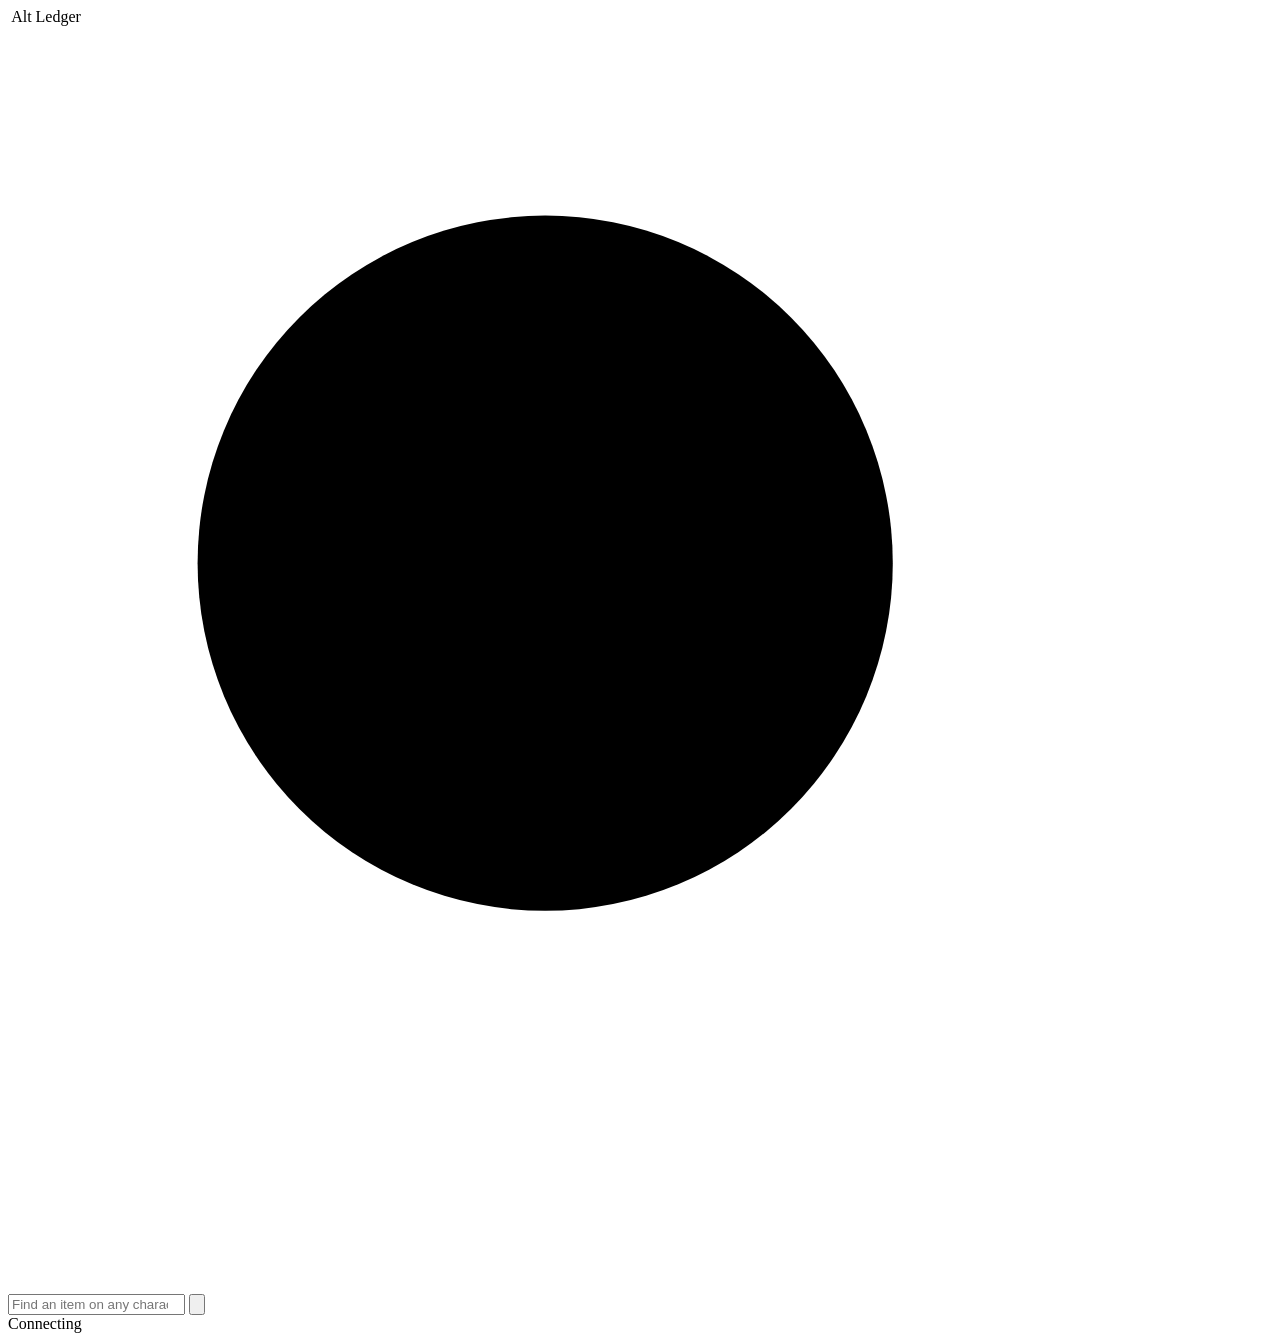
==== ui/index.html @ 505ad131 "Alt Ledger 0.1.0" ====
<!doctype html>
<html lang="en">
<head>
  <meta charset="utf-8">
  <meta name="viewport" content="width=device-width, initial-scale=1, viewport-fit=cover">
  <meta name="theme-color" content="#18202c">
  <meta name="apple-mobile-web-app-capable" content="yes">
  <meta name="apple-mobile-web-app-status-bar-style" content="black-translucent">
  <meta name="color-scheme" content="dark light">
  <title>Alt Ledger</title>
  <link rel="manifest" href="/manifest.webmanifest">
  <link rel="icon" href="/icon.svg" type="image/svg+xml">
  <link rel="stylesheet" href="/app.css">
</head>
<body>
  <header class="topbar">
    <div class="brand">
      <img class="brand-mark" src="/icon.svg" alt="">
      <span>Alt Ledger</span>
    </div>
    <label class="search">
      <svg viewBox="0 0 20 20" aria-hidden="true"><circle cx="8.5" cy="8.5" r="5.5"/><path d="M13 13l4.5 4.5"/></svg>
      <input id="search" type="search" placeholder="Find an item on any character" autocomplete="off" spellcheck="false">
    </label>
    <button class="pill" id="connect-btn" hidden>
      <svg viewBox="0 0 20 20" aria-hidden="true"><rect x="5" y="2" width="10" height="16" rx="2"/><path d="M9 15h2"/></svg>
      Connect a device
    </button>
    <button class="icon-btn" id="settings-btn" aria-label="Settings" title="Settings">
      <svg viewBox="0 0 24 24" aria-hidden="true"><circle cx="12" cy="12" r="3"/><path d="M19.4 15a1.7 1.7 0 0 0 .3 1.8l.1.1a2 2 0 1 1-2.8 2.8l-.1-.1a1.7 1.7 0 0 0-1.8-.3 1.7 1.7 0 0 0-1 1.5V21a2 2 0 1 1-4 0v-.1a1.7 1.7 0 0 0-1.1-1.5 1.7 1.7 0 0 0-1.8.3l-.1.1a2 2 0 1 1-2.8-2.8l.1-.1a1.7 1.7 0 0 0 .3-1.8 1.7 1.7 0 0 0-1.5-1H3a2 2 0 1 1 0-4h.1a1.7 1.7 0 0 0 1.5-1.1 1.7 1.7 0 0 0-.3-1.8l-.1-.1a2 2 0 1 1 2.8-2.8l.1.1a1.7 1.7 0 0 0 1.8.3H9a1.7 1.7 0 0 0 1-1.5V3a2 2 0 1 1 4 0v.1a1.7 1.7 0 0 0 1 1.5 1.7 1.7 0 0 0 1.8-.3l.1-.1a2 2 0 1 1 2.8 2.8l-.1.1a1.7 1.7 0 0 0-.3 1.8V9a1.7 1.7 0 0 0 1.5 1H21a2 2 0 1 1 0 4h-.1a1.7 1.7 0 0 0-1.5 1z"/></svg>
    </button>
    <div class="status" id="status" title="Connection to your PC">
      <span class="dot"></span><span id="status-text">Connecting</span>
    </div>
  </header>

  <div class="layout" id="layout">
    <nav class="roster" id="roster" aria-label="Characters"></nav>
    <main class="detail" id="detail" tabindex="-1"></main>
  </div>

  <dialog class="sheet" id="sheet" aria-labelledby="sheet-title">
    <div class="sheet-head">
      <h2 id="sheet-title" tabindex="-1"></h2>
      <button class="icon-btn" id="sheet-close" aria-label="Close">
        <svg viewBox="0 0 24 24" aria-hidden="true"><path d="M6 6l12 12M18 6L6 18"/></svg>
      </button>
    </div>
    <div class="sheet-body" id="sheet-body"></div>
  </dialog>

  <div class="toast" id="toast" role="status" aria-live="polite"></div>

  <script src="/icons.js"></script>
  <script src="/app.js"></script>
</body>
</html>
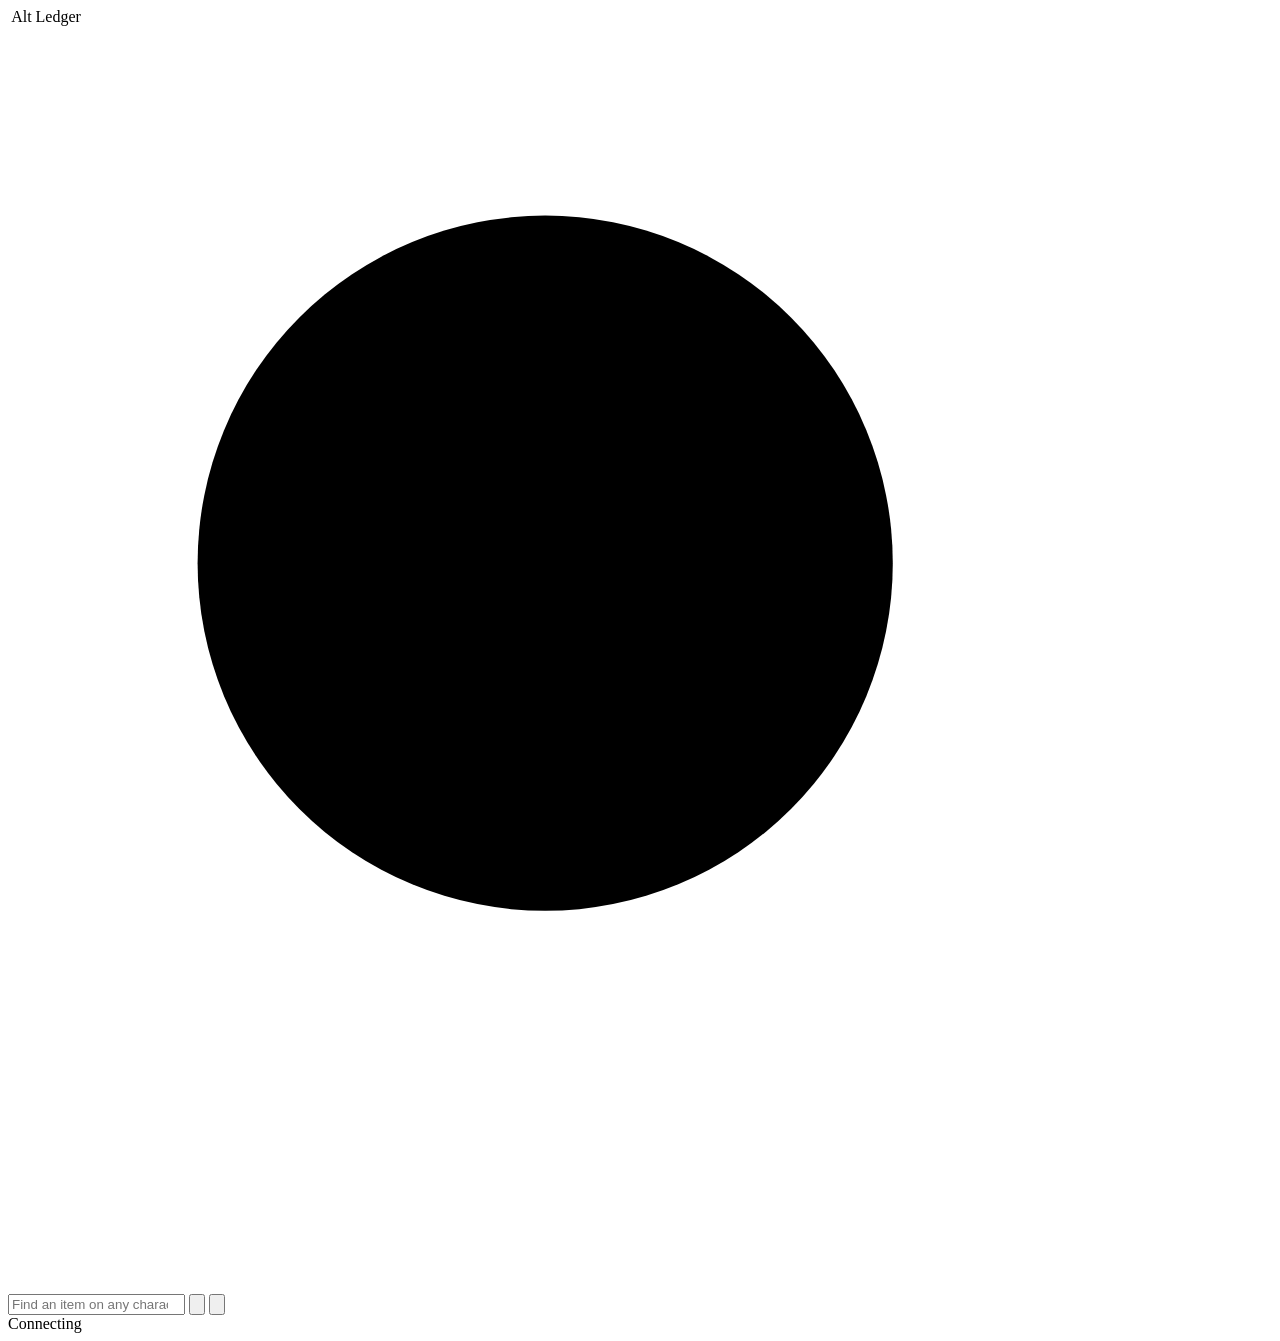
==== commit ea2bb6ee: "Add login-queue tracking: OCR pipeline, server API, app process, UI tab alt-ledger-queue-watcher cap" ====
--- a/ui/index.html
+++ b/ui/index.html
@@ -25,6 +25,9 @@
     <button class="pill" id="connect-btn" hidden>
       <svg viewBox="0 0 20 20" aria-hidden="true"><rect x="5" y="2" width="10" height="16" rx="2"/><path d="M9 15h2"/></svg>
       Connect a device
+    </button>
+    <button class="icon-btn" id="queue-btn" aria-label="Login queue" title="Login queue">
+      <svg viewBox="0 0 24 24" aria-hidden="true"><circle cx="12" cy="12" r="9"/><path d="M12 7v5l3.5 2"/></svg>
     </button>
     <button class="icon-btn" id="settings-btn" aria-label="Settings" title="Settings">
       <svg viewBox="0 0 24 24" aria-hidden="true"><circle cx="12" cy="12" r="3"/><path d="M19.4 15a1.7 1.7 0 0 0 .3 1.8l.1.1a2 2 0 1 1-2.8 2.8l-.1-.1a1.7 1.7 0 0 0-1.8-.3 1.7 1.7 0 0 0-1 1.5V21a2 2 0 1 1-4 0v-.1a1.7 1.7 0 0 0-1.1-1.5 1.7 1.7 0 0 0-1.8.3l-.1.1a2 2 0 1 1-2.8-2.8l.1-.1a1.7 1.7 0 0 0 .3-1.8 1.7 1.7 0 0 0-1.5-1H3a2 2 0 1 1 0-4h.1a1.7 1.7 0 0 0 1.5-1.1 1.7 1.7 0 0 0-.3-1.8l-.1-.1a2 2 0 1 1 2.8-2.8l.1.1a1.7 1.7 0 0 0 1.8.3H9a1.7 1.7 0 0 0 1-1.5V3a2 2 0 1 1 4 0v.1a1.7 1.7 0 0 0 1 1.5 1.7 1.7 0 0 0 1.8-.3l.1-.1a2 2 0 1 1 2.8 2.8l-.1.1a1.7 1.7 0 0 0-.3 1.8V9a1.7 1.7 0 0 0 1.5 1H21a2 2 0 1 1 0 4h-.1a1.7 1.7 0 0 0-1.5 1z"/></svg>
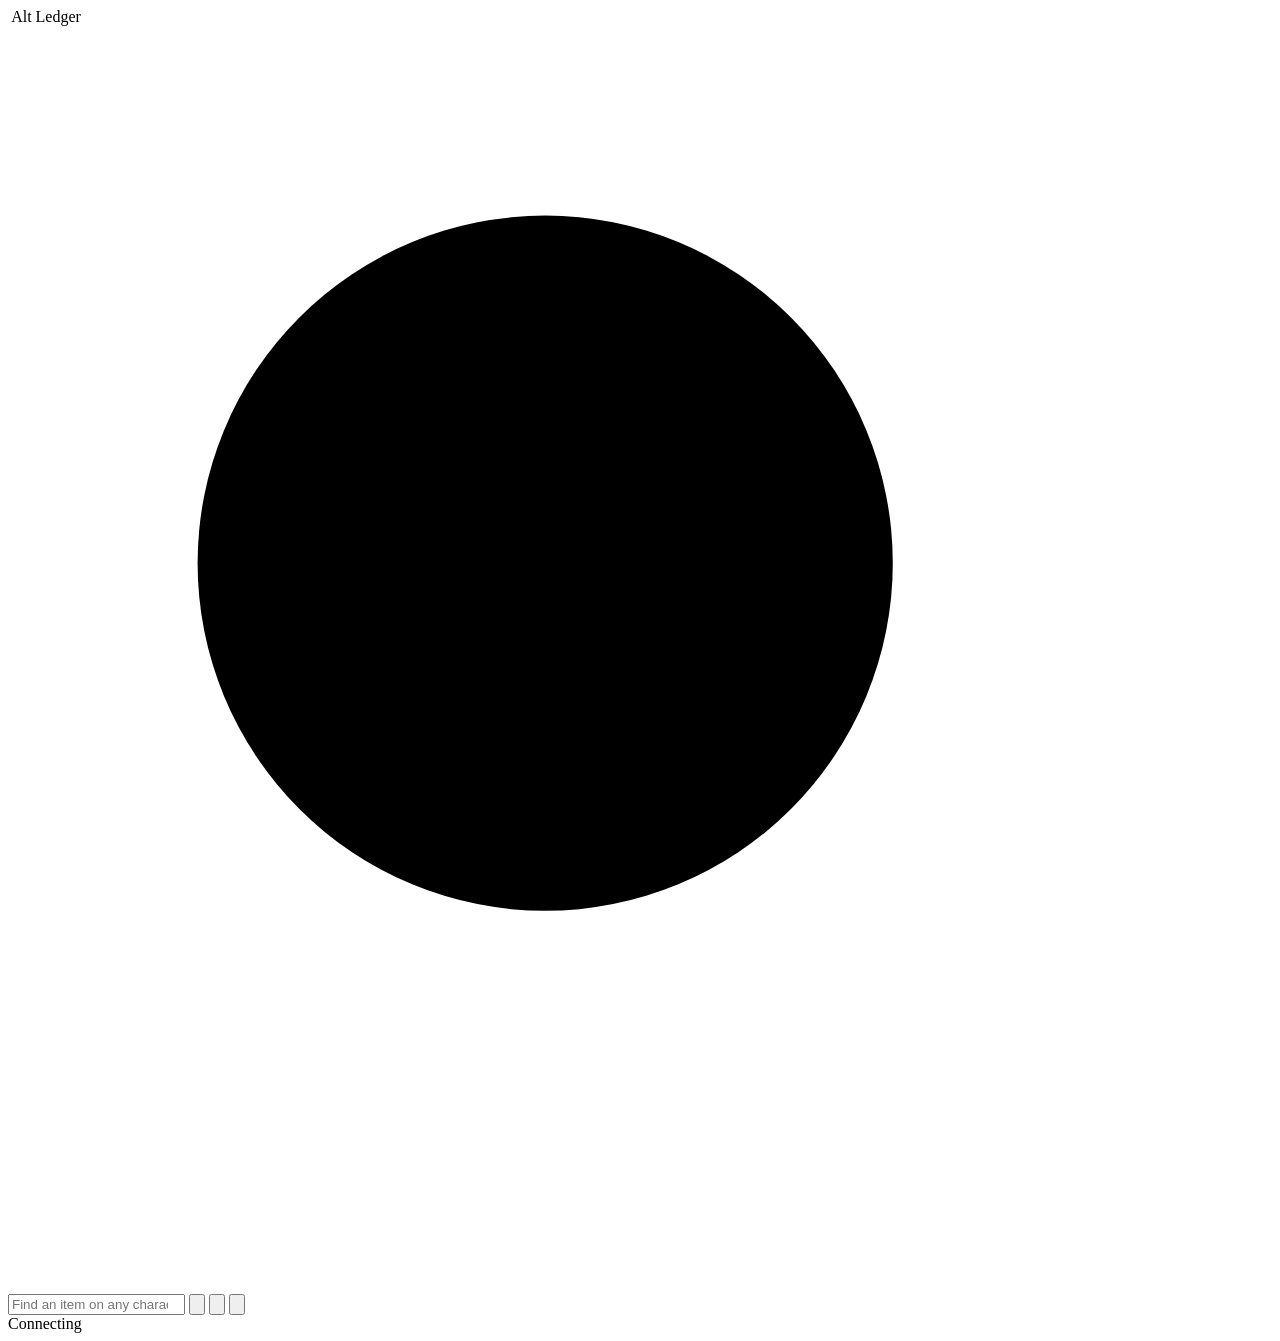
==== commit ac65299a: "Add server-status tab: TCP ping of regional login servers One login server per region covers retail," ====
--- a/ui/index.html
+++ b/ui/index.html
@@ -29,6 +29,9 @@
     <button class="icon-btn" id="queue-btn" aria-label="Login queue" title="Login queue">
       <svg viewBox="0 0 24 24" aria-hidden="true"><circle cx="12" cy="12" r="9"/><path d="M12 7v5l3.5 2"/></svg>
     </button>
+    <button class="icon-btn" id="realm-status-btn" aria-label="Server status" title="Server status">
+      <svg viewBox="0 0 24 24" aria-hidden="true"><path d="M4 17l4-6 4 3 4-8 4 5"/></svg>
+    </button>
     <button class="icon-btn" id="settings-btn" aria-label="Settings" title="Settings">
       <svg viewBox="0 0 24 24" aria-hidden="true"><circle cx="12" cy="12" r="3"/><path d="M19.4 15a1.7 1.7 0 0 0 .3 1.8l.1.1a2 2 0 1 1-2.8 2.8l-.1-.1a1.7 1.7 0 0 0-1.8-.3 1.7 1.7 0 0 0-1 1.5V21a2 2 0 1 1-4 0v-.1a1.7 1.7 0 0 0-1.1-1.5 1.7 1.7 0 0 0-1.8.3l-.1.1a2 2 0 1 1-2.8-2.8l.1-.1a1.7 1.7 0 0 0 .3-1.8 1.7 1.7 0 0 0-1.5-1H3a2 2 0 1 1 0-4h.1a1.7 1.7 0 0 0 1.5-1.1 1.7 1.7 0 0 0-.3-1.8l-.1-.1a2 2 0 1 1 2.8-2.8l.1.1a1.7 1.7 0 0 0 1.8.3H9a1.7 1.7 0 0 0 1-1.5V3a2 2 0 1 1 4 0v.1a1.7 1.7 0 0 0 1 1.5 1.7 1.7 0 0 0 1.8-.3l.1-.1a2 2 0 1 1 2.8 2.8l-.1.1a1.7 1.7 0 0 0-.3 1.8V9a1.7 1.7 0 0 0 1.5 1H21a2 2 0 1 1 0 4h-.1a1.7 1.7 0 0 0-1.5 1z"/></svg>
     </button>
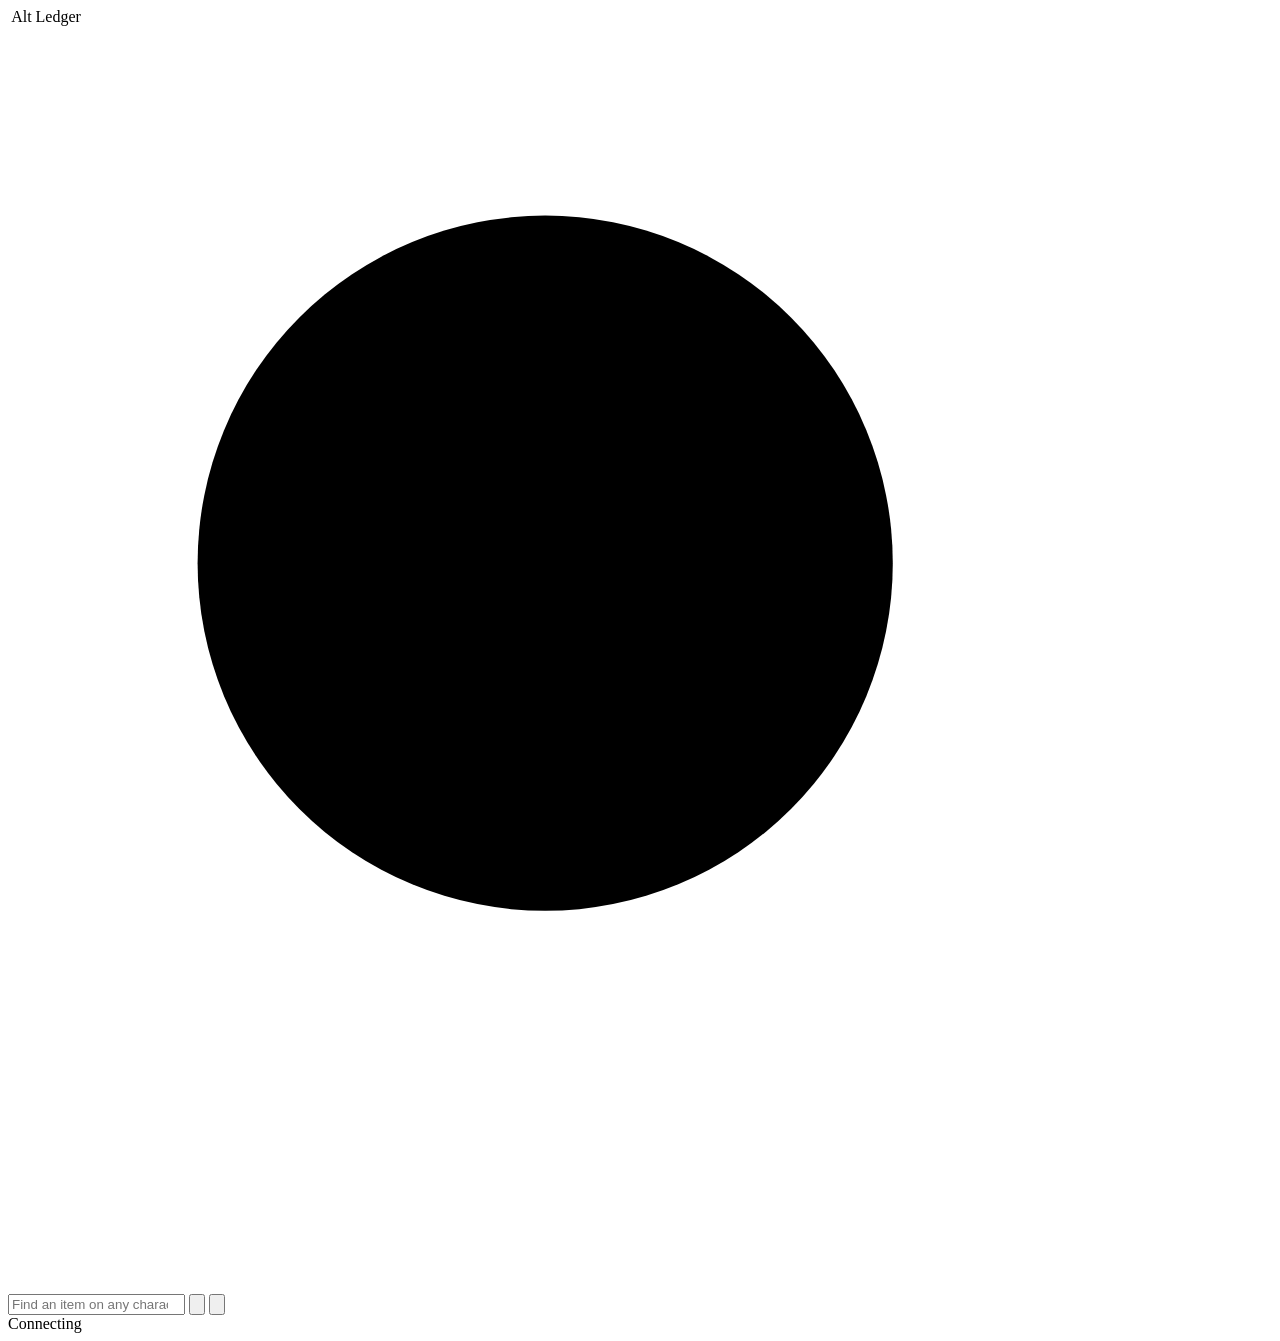
==== commit 0208c80d: "Add in-game panel addon, disable login-queue tracker for now New addon/AltLedger_UI ships a load-on-" ====
--- a/ui/index.html
+++ b/ui/index.html
@@ -26,7 +26,8 @@
       <svg viewBox="0 0 20 20" aria-hidden="true"><rect x="5" y="2" width="10" height="16" rx="2"/><path d="M9 15h2"/></svg>
       Connect a device
     </button>
-    <button class="icon-btn" id="queue-btn" aria-label="Login queue" title="Login queue">
+    <!-- Queue tracking disabled for now; reimplement by removing `hidden` here and in app.js. -->
+    <button class="icon-btn" id="queue-btn" aria-label="Login queue" title="Login queue" hidden>
       <svg viewBox="0 0 24 24" aria-hidden="true"><circle cx="12" cy="12" r="9"/><path d="M12 7v5l3.5 2"/></svg>
     </button>
     <button class="icon-btn" id="realm-status-btn" aria-label="Server status" title="Server status">
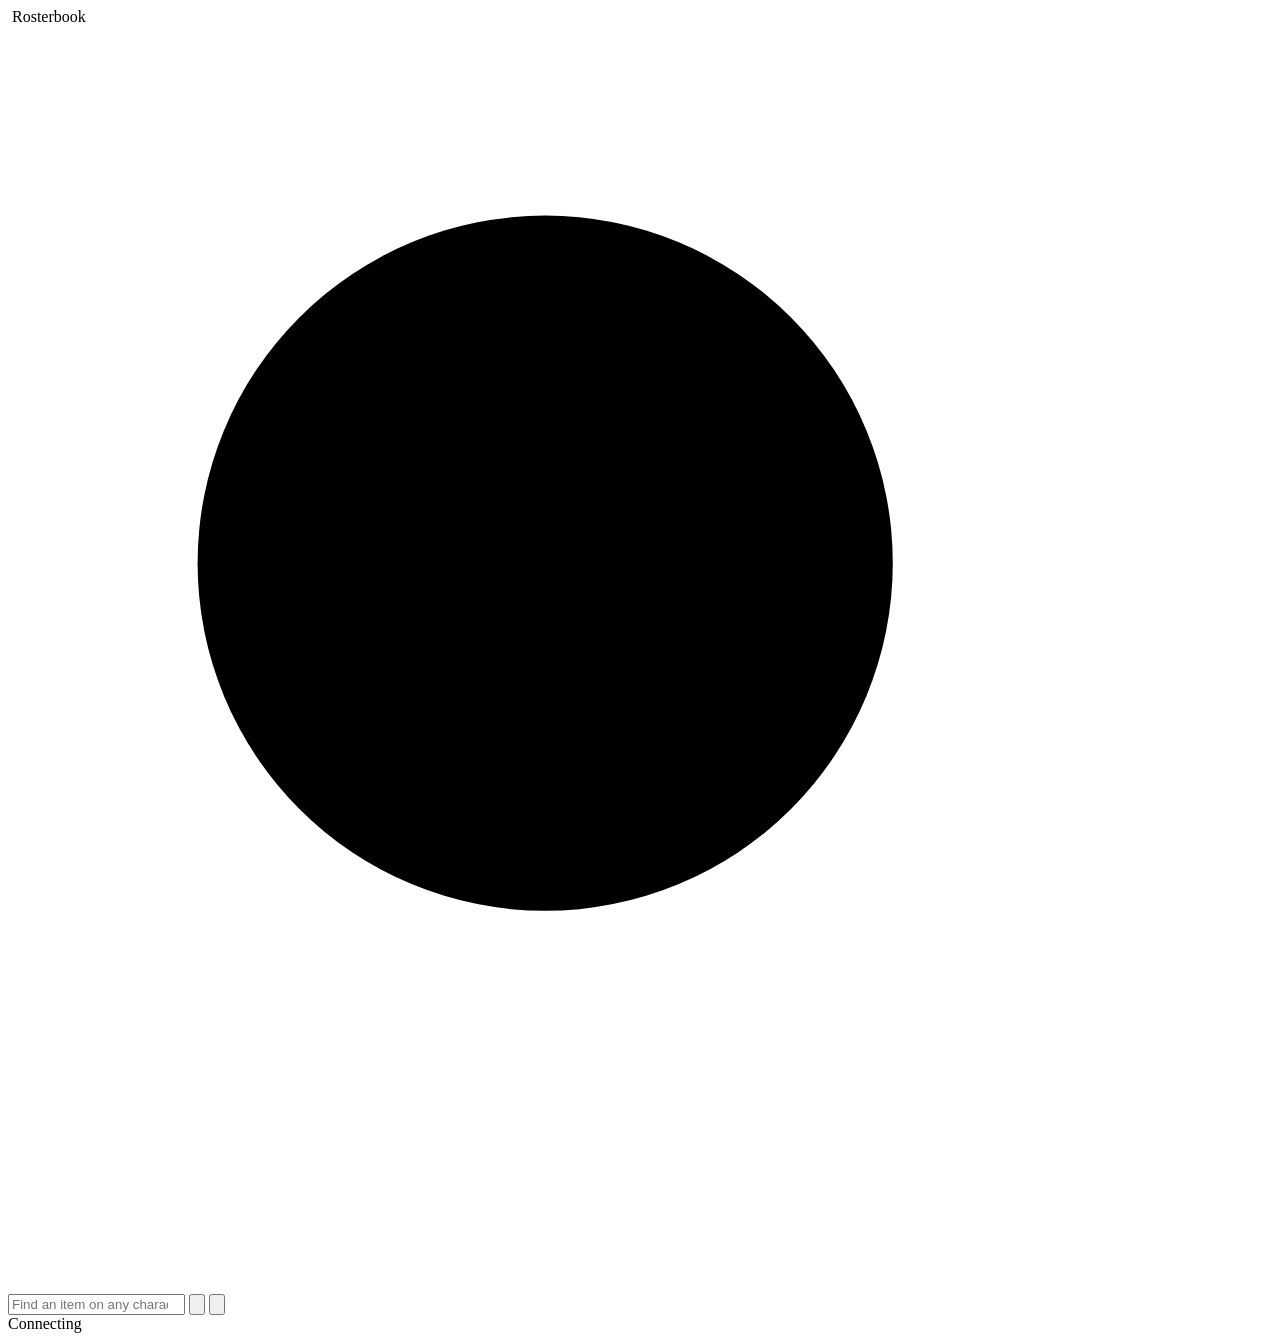
==== commit 5e47c6c9: "Rename product from Alt Ledger to Rosterbook A CurseForge addon already using the identical name "Al" ====
--- a/ui/index.html
+++ b/ui/index.html
@@ -7,7 +7,7 @@
   <meta name="apple-mobile-web-app-capable" content="yes">
   <meta name="apple-mobile-web-app-status-bar-style" content="black-translucent">
   <meta name="color-scheme" content="dark light">
-  <title>Alt Ledger</title>
+  <title>Rosterbook</title>
   <link rel="manifest" href="/manifest.webmanifest">
   <link rel="icon" href="/icon.svg" type="image/svg+xml">
   <link rel="stylesheet" href="/app.css">
@@ -16,7 +16,7 @@
   <header class="topbar">
     <div class="brand">
       <img class="brand-mark" src="/icon.svg" alt="">
-      <span>Alt Ledger</span>
+      <span>Rosterbook</span>
     </div>
     <label class="search">
       <svg viewBox="0 0 20 20" aria-hidden="true"><circle cx="8.5" cy="8.5" r="5.5"/><path d="M13 13l4.5 4.5"/></svg>
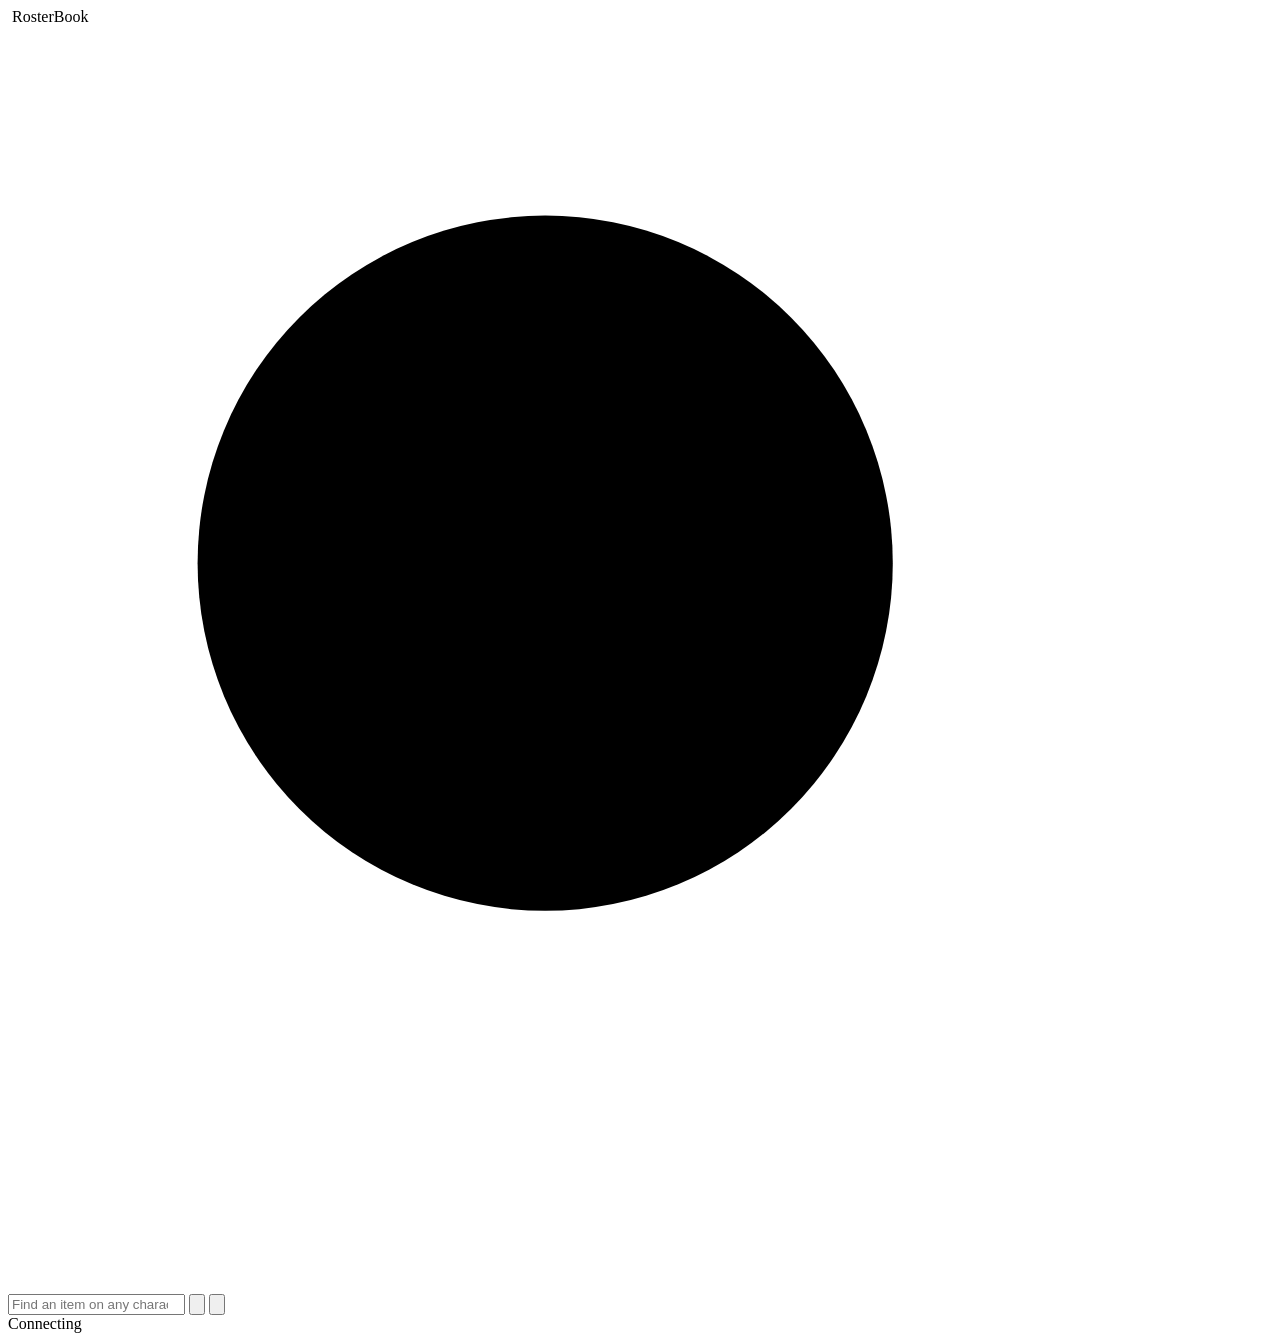
==== commit aba3ae80: "Capitalize display name to RosterBook CurseForge approved the project as "RosterBook" (capital B); t" ====
--- a/ui/index.html
+++ b/ui/index.html
@@ -7,7 +7,7 @@
   <meta name="apple-mobile-web-app-capable" content="yes">
   <meta name="apple-mobile-web-app-status-bar-style" content="black-translucent">
   <meta name="color-scheme" content="dark light">
-  <title>Rosterbook</title>
+  <title>RosterBook</title>
   <link rel="manifest" href="/manifest.webmanifest">
   <link rel="icon" href="/icon.svg" type="image/svg+xml">
   <link rel="stylesheet" href="/app.css">
@@ -16,7 +16,7 @@
   <header class="topbar">
     <div class="brand">
       <img class="brand-mark" src="/icon.svg" alt="">
-      <span>Rosterbook</span>
+      <span>RosterBook</span>
     </div>
     <label class="search">
       <svg viewBox="0 0 20 20" aria-hidden="true"><circle cx="8.5" cy="8.5" r="5.5"/><path d="M13 13l4.5 4.5"/></svg>
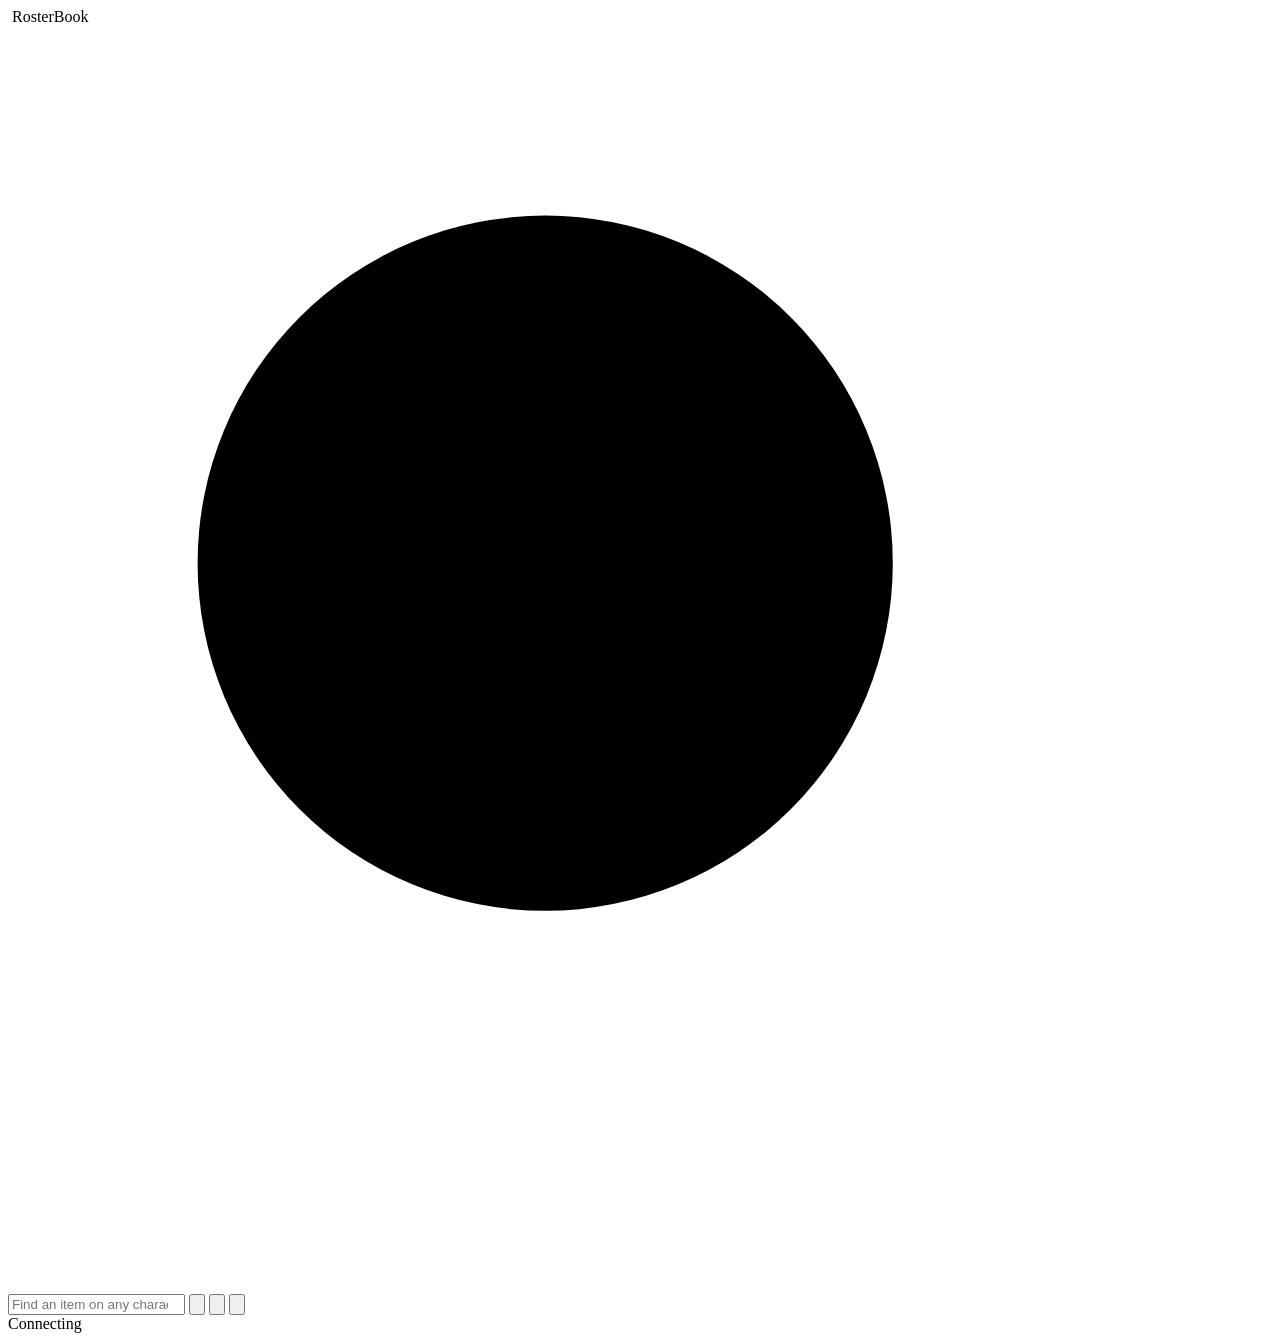
==== commit e311dc71: "Fix real Auctionator parsing bugs, add vendor fallback, polish profit UI, fix in-game roster columns" ====
--- a/ui/index.html
+++ b/ui/index.html
@@ -33,6 +33,9 @@
     <button class="icon-btn" id="realm-status-btn" aria-label="Server status" title="Server status">
       <svg viewBox="0 0 24 24" aria-hidden="true"><path d="M4 17l4-6 4 3 4-8 4 5"/></svg>
     </button>
+    <button class="icon-btn" id="profit-btn" aria-label="Gold-making profit" title="Gold-making profit">
+      <svg viewBox="0 0 24 24" aria-hidden="true"><circle cx="12" cy="12" r="9"/><path d="M12 7v10M9.5 9.5a2 2 0 0 1 2-1.5h1a2 2 0 0 1 0 4h-1.5a2 2 0 0 0 0 4h1a2 2 0 0 0 2-1.5"/></svg>
+    </button>
     <button class="icon-btn" id="settings-btn" aria-label="Settings" title="Settings">
       <svg viewBox="0 0 24 24" aria-hidden="true"><circle cx="12" cy="12" r="3"/><path d="M19.4 15a1.7 1.7 0 0 0 .3 1.8l.1.1a2 2 0 1 1-2.8 2.8l-.1-.1a1.7 1.7 0 0 0-1.8-.3 1.7 1.7 0 0 0-1 1.5V21a2 2 0 1 1-4 0v-.1a1.7 1.7 0 0 0-1.1-1.5 1.7 1.7 0 0 0-1.8.3l-.1.1a2 2 0 1 1-2.8-2.8l.1-.1a1.7 1.7 0 0 0 .3-1.8 1.7 1.7 0 0 0-1.5-1H3a2 2 0 1 1 0-4h.1a1.7 1.7 0 0 0 1.5-1.1 1.7 1.7 0 0 0-.3-1.8l-.1-.1a2 2 0 1 1 2.8-2.8l.1.1a1.7 1.7 0 0 0 1.8.3H9a1.7 1.7 0 0 0 1-1.5V3a2 2 0 1 1 4 0v.1a1.7 1.7 0 0 0 1 1.5 1.7 1.7 0 0 0 1.8-.3l.1-.1a2 2 0 1 1 2.8 2.8l-.1.1a1.7 1.7 0 0 0-.3 1.8V9a1.7 1.7 0 0 0 1.5 1H21a2 2 0 1 1 0 4h-.1a1.7 1.7 0 0 0-1.5 1z"/></svg>
     </button>
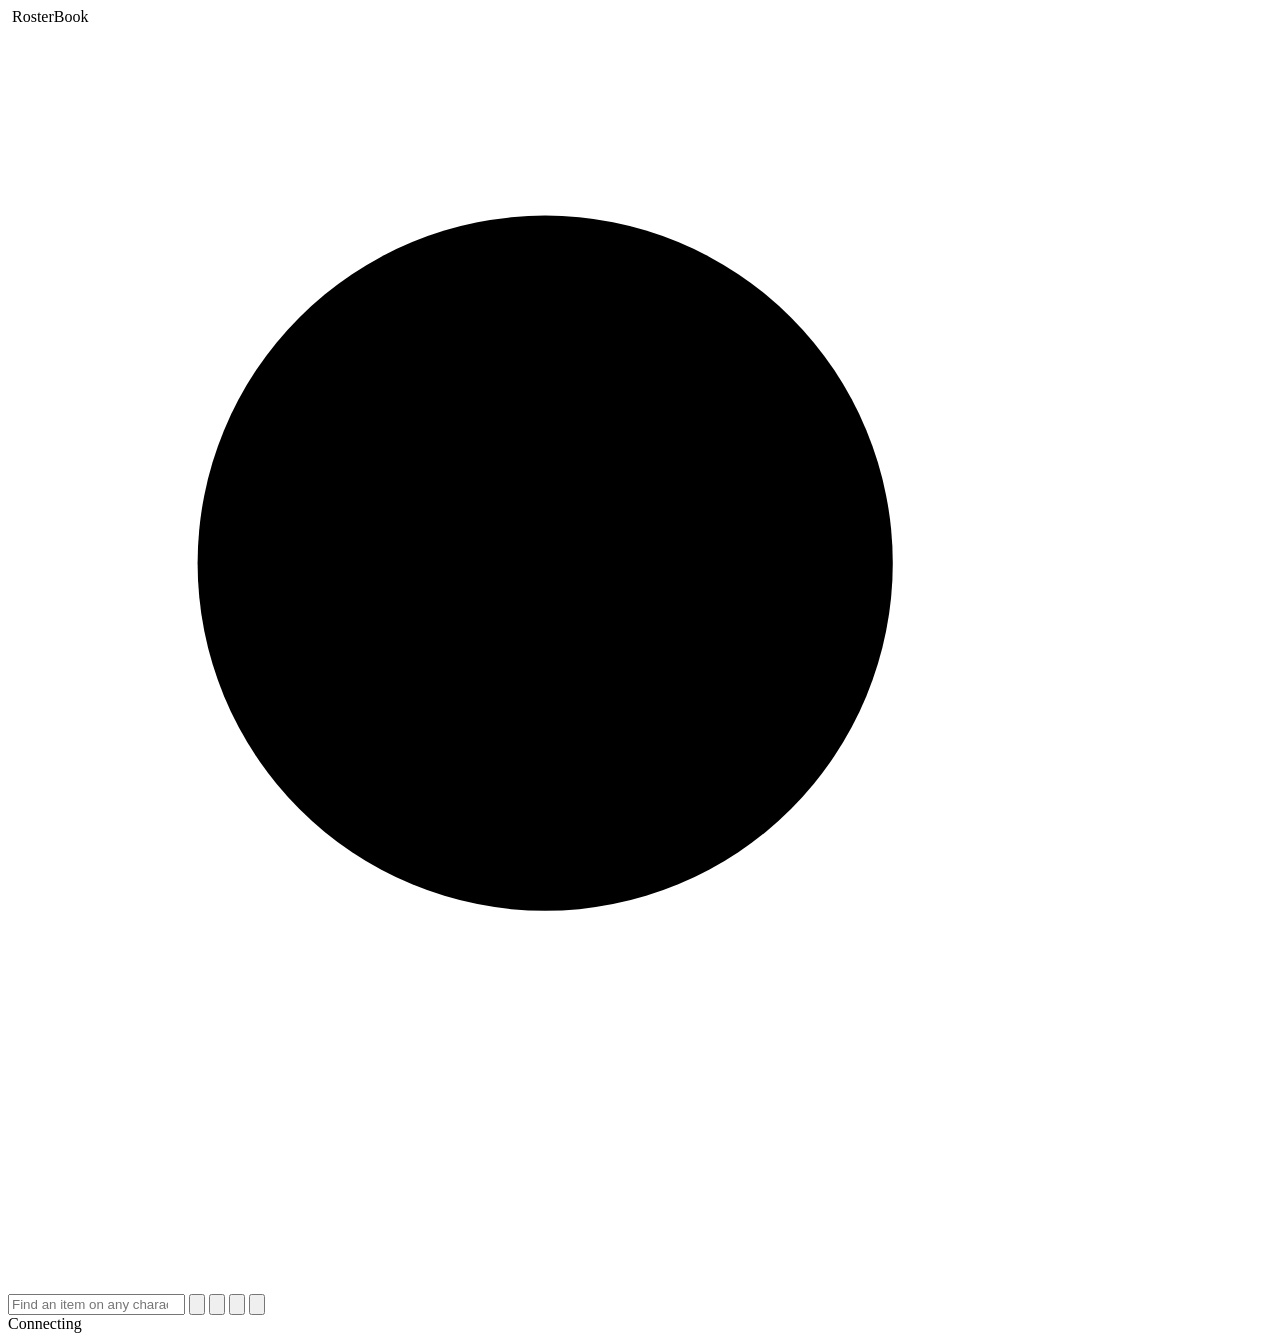
==== commit fd4a4ef6: "Add disenchant/AH opportunity ranking, price history, and a dev reload helper Ranks bag/bank junk by" ====
--- a/ui/index.html
+++ b/ui/index.html
@@ -36,6 +36,9 @@
     <button class="icon-btn" id="profit-btn" aria-label="Gold-making profit" title="Gold-making profit">
       <svg viewBox="0 0 24 24" aria-hidden="true"><circle cx="12" cy="12" r="9"/><path d="M12 7v10M9.5 9.5a2 2 0 0 1 2-1.5h1a2 2 0 0 1 0 4h-1.5a2 2 0 0 0 0 4h1a2 2 0 0 0 2-1.5"/></svg>
     </button>
+    <button class="icon-btn" id="opportunities-btn" aria-label="Bag and bank opportunities" title="What to do with your junk">
+      <svg viewBox="0 0 24 24" aria-hidden="true"><path d="M6 8h12l1.5 12a1.5 1.5 0 0 1-1.5 1.7H6a1.5 1.5 0 0 1-1.5-1.7L6 8Z"/><path d="M9 8a3 3 0 1 1 6 0"/></svg>
+    </button>
     <button class="icon-btn" id="settings-btn" aria-label="Settings" title="Settings">
       <svg viewBox="0 0 24 24" aria-hidden="true"><circle cx="12" cy="12" r="3"/><path d="M19.4 15a1.7 1.7 0 0 0 .3 1.8l.1.1a2 2 0 1 1-2.8 2.8l-.1-.1a1.7 1.7 0 0 0-1.8-.3 1.7 1.7 0 0 0-1 1.5V21a2 2 0 1 1-4 0v-.1a1.7 1.7 0 0 0-1.1-1.5 1.7 1.7 0 0 0-1.8.3l-.1.1a2 2 0 1 1-2.8-2.8l.1-.1a1.7 1.7 0 0 0 .3-1.8 1.7 1.7 0 0 0-1.5-1H3a2 2 0 1 1 0-4h.1a1.7 1.7 0 0 0 1.5-1.1 1.7 1.7 0 0 0-.3-1.8l-.1-.1a2 2 0 1 1 2.8-2.8l.1.1a1.7 1.7 0 0 0 1.8.3H9a1.7 1.7 0 0 0 1-1.5V3a2 2 0 1 1 4 0v.1a1.7 1.7 0 0 0 1 1.5 1.7 1.7 0 0 0 1.8-.3l.1-.1a2 2 0 1 1 2.8 2.8l-.1.1a1.7 1.7 0 0 0-.3 1.8V9a1.7 1.7 0 0 0 1.5 1H21a2 2 0 1 1 0 4h-.1a1.7 1.7 0 0 0-1.5 1z"/></svg>
     </button>
